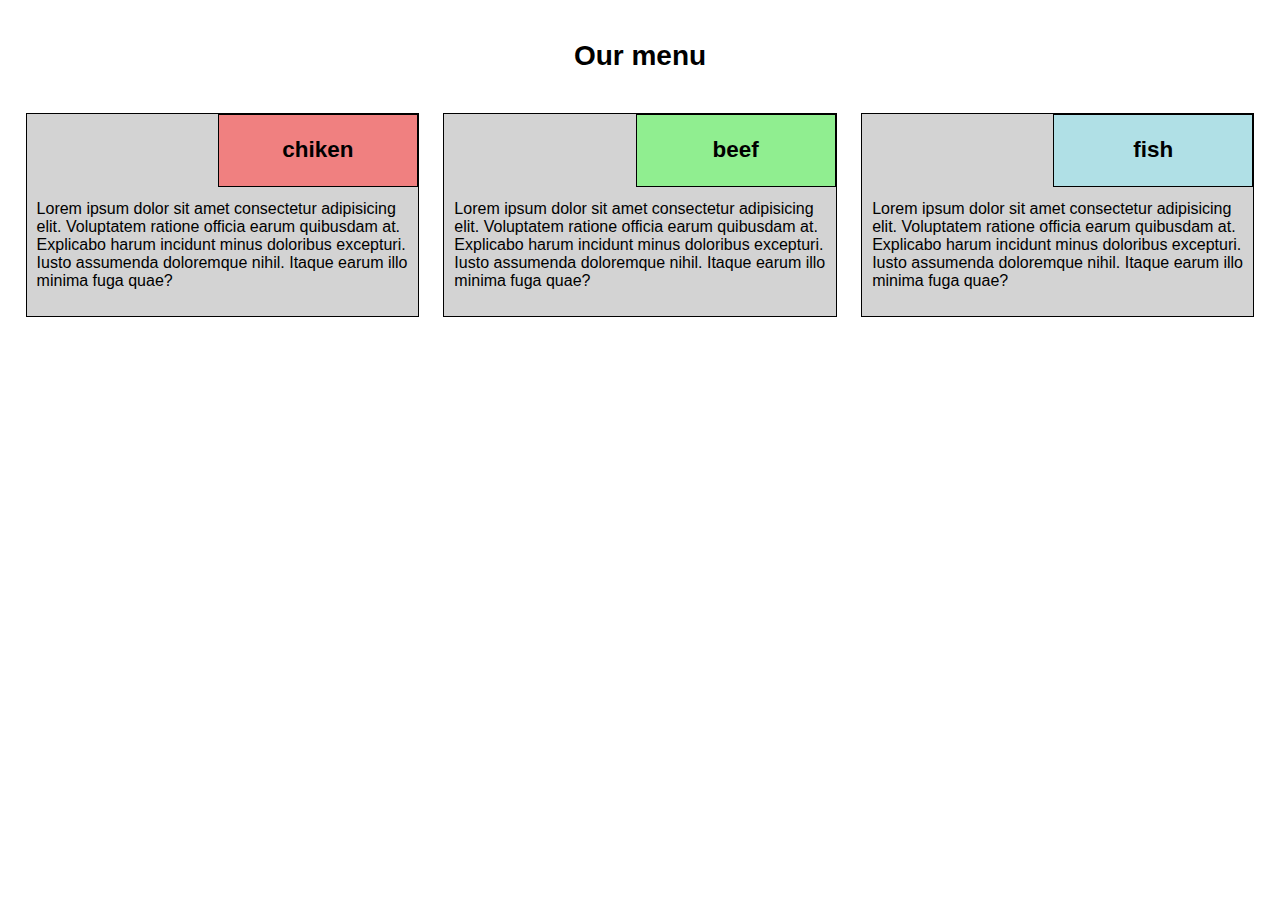
==== module2-solution/index.htm @ 59535e03 "completed assignment" ====
<!DOCTYPE html>
<html lang="en">
<head>
    <meta charset="UTF-8">
    <meta http-equiv="X-UA-Compatible" content="IE=edge">
    <meta name="viewport" content="width=device-width, initial-scale=1.0">
    <title>module2-assignment</title>
    <link rel="stylesheet" href="style.css">
</head>
<body>
    <h1>Our menu</h1>
    <div class="container">
        <div class="left">
            <div class="sectionheading"><h3>chiken</h3></div>
            <p>Lorem ipsum dolor sit amet consectetur adipisicing elit. Voluptatem ratione officia earum quibusdam at. Explicabo harum incidunt minus doloribus excepturi. Iusto assumenda doloremque nihil. Itaque earum illo minima fuga quae?

            </p>

        </div>
        <div class="center">
            <div class="sectionheading"><h3>beef</h3></div>
            <p>Lorem ipsum dolor sit amet consectetur adipisicing elit. Voluptatem ratione officia earum quibusdam at. Explicabo harum incidunt minus doloribus excepturi. Iusto assumenda doloremque nihil. Itaque earum illo minima fuga quae?
                
            </p>
        </div>
        <div class="right">
            <div class="sectionheading"><h3>fish</h3></div>

            <p>Lorem ipsum dolor sit amet consectetur adipisicing elit. Voluptatem ratione officia earum quibusdam at. Explicabo harum incidunt minus doloribus excepturi. Iusto assumenda doloremque nihil. Itaque earum illo minima fuga quae?
                
            </p>
        </div>
        </div>
    
</body>
</html>
---- module2-solution/style.css ----
*{
            box-sizing: border-box;
        }

        body {
            margin: 0;
            padding: 0;
            font-family: Arial, Helvetica, sans-serif;
            
        }

        h1 {
            text-align: center;
            margin-top: 40px;
            font-size: 175%;
        }

        .container {
            width: 96%;
            margin: 2%;
            clear: left;
            overflow: auto;
        }

        .sectionheading {
            font-size: 120%;
            text-align: center;
            border: 1px solid black;
            background-color: powderblue;
            padding: 0px 50px;
            width: 200px;
            position: absolute;
            top: 0;
            right: 0 
        }

        .left .sectionheading  {
            background-color: lightcoral;
        }

        .center .sectionheading  {
            background-color: lightgreen;
        }


        .left {
            float: left;
            width: 32%;
            border: 1px solid black;
            padding: 70px 10px 10px 10px ; 
            margin-left: 0;
            margin-right: 0;
            position: relative;
            background-color: lightgray;
            margin-top: 15px;
        }
        .center {
            float: left;
            width: 32%;
            border: 1px solid black;
            padding: 70px 10px 10px 10px ; 
            margin-left: 2%;
            margin-right: 2%;
            position: relative;
            background-color: lightgray;
            margin-top: 15px;
        }
        
        .right {
            float: left;
            width: 32%;
            border: 1px solid black;
            padding: 70px 10px 10px 10px ;
            margin-top: 15px;
            position: relative;
            background-color: lightgray;
        } 

        @media  (max-width:768px) {
            .left , .center, .right {
                width: 100%;
                margin-left: 0;
            }
        }
    
        @media  (min-width: 768px) and (max-width:991px) {
            .right {
                width: 100%;
            }
            .left {
                width: 49%;
                margin-right: 1%;
            }
            .center {
                width: 49%;
                margin-right: 0;
                margin-left: 1%;
            }
        }
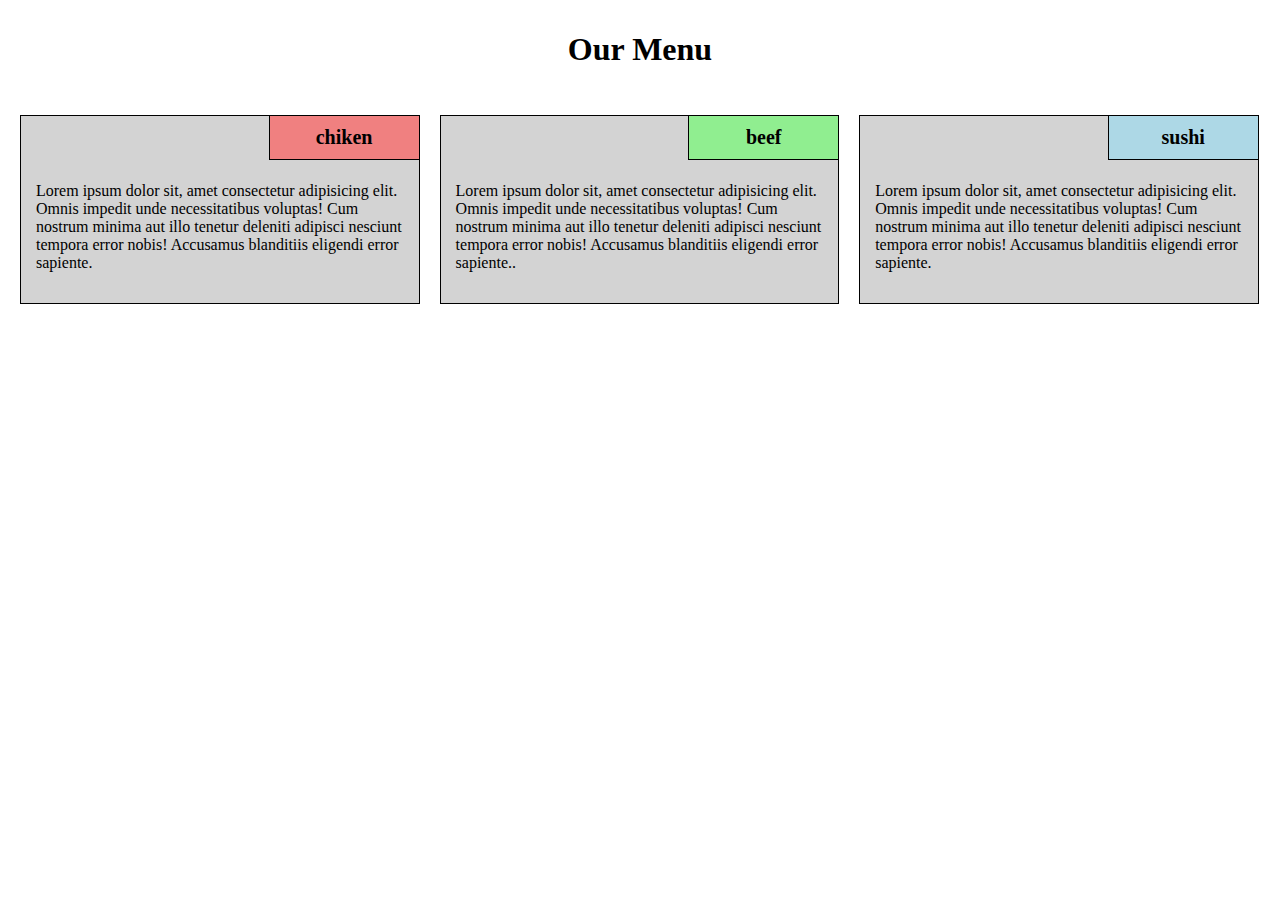
==== commit bd925b30: "some changes" ====
--- a/module2-solution/index.htm
+++ b/module2-solution/index.htm
@@ -8,29 +8,32 @@
     <link rel="stylesheet" href="style.css">
 </head>
 <body>
-    <h1>Our menu</h1>
-    <div class="container">
+    <h1>Our Menu</h1>
+    <div class="cont">
         <div class="left">
-            <div class="sectionheading"><h3>chiken</h3></div>
-            <p>Lorem ipsum dolor sit amet consectetur adipisicing elit. Voluptatem ratione officia earum quibusdam at. Explicabo harum incidunt minus doloribus excepturi. Iusto assumenda doloremque nihil. Itaque earum illo minima fuga quae?
+            <div class="card">
+                <div class="sectiontitle">chiken</div>
+                <p>Lorem ipsum dolor sit, amet consectetur adipisicing elit. Omnis impedit unde necessitatibus voluptas! Cum nostrum minima aut illo tenetur deleniti adipisci nesciunt tempora error nobis! Accusamus blanditiis eligendi error sapiente.
+            </p>
+            </div>
+        </div>
 
+        <div class="center">
+            <div class="card">
+                <div class="sectiontitle">beef</div>
+                <p>Lorem ipsum dolor sit, amet consectetur adipisicing elit. Omnis impedit unde necessitatibus voluptas! Cum nostrum minima aut illo tenetur deleniti adipisci nesciunt tempora error nobis! Accusamus blanditiis eligendi error sapiente..
             </p>
+            </div>
+        </div>
 
+        <div class="right">   
+            <div class="card">
+                <div class="sectiontitle">sushi</div> 
+                <p>Lorem ipsum dolor sit, amet consectetur adipisicing elit. Omnis impedit unde necessitatibus voluptas! Cum nostrum minima aut illo tenetur deleniti adipisci nesciunt tempora error nobis! Accusamus blanditiis eligendi error sapiente.
+            </p>
+            </div>
         </div>
-        <div class="center">
-            <div class="sectionheading"><h3>beef</h3></div>
-            <p>Lorem ipsum dolor sit amet consectetur adipisicing elit. Voluptatem ratione officia earum quibusdam at. Explicabo harum incidunt minus doloribus excepturi. Iusto assumenda doloremque nihil. Itaque earum illo minima fuga quae?
-                
-            </p>
-        </div>
-        <div class="right">
-            <div class="sectionheading"><h3>fish</h3></div>
-
-            <p>Lorem ipsum dolor sit amet consectetur adipisicing elit. Voluptatem ratione officia earum quibusdam at. Explicabo harum incidunt minus doloribus excepturi. Iusto assumenda doloremque nihil. Itaque earum illo minima fuga quae?
-                
-            </p>
-        </div>
-        </div>
-    
+    </div>
+</div>    
 </body>
 </html>--- a/module2-solution/style.css
+++ b/module2-solution/style.css
@@ -1,104 +1,84 @@
+* {
+    box-sizing: border-box;
+}
 
-        *{
-            box-sizing: border-box;
-        }
+body {
+    margin: 0;
+    padding: 0;
+}
 
-        body {
-            margin: 0;
-            padding: 0;
-            font-family: Arial, Helvetica, sans-serif;
-            
-        }
+h1 {
+    text-align: center;
+    padding: 10px 0 5px 0;
+}
 
-        h1 {
-            text-align: center;
-            margin-top: 40px;
-            font-size: 175%;
-        }
+.cont {
+    width: 100%;
+    padding: 10px;
+    overflow: hidden;
+}
 
-        .container {
-            width: 96%;
-            margin: 2%;
-            clear: left;
-            overflow: auto;
-        }
+div {
+    float: left;
+    width: 33.3%;
+    padding: 10px;
+    overflow: hidden;
+}
 
-        .sectionheading {
-            font-size: 120%;
-            text-align: center;
-            border: 1px solid black;
-            background-color: powderblue;
-            padding: 0px 50px;
-            width: 200px;
-            position: absolute;
-            top: 0;
-            right: 0 
-        }
+.sectiontitle {
+    width: 150px;
+    position: absolute;
+    top: 0;
+    right: 0;
+    text-align: center;
+    font-size: 125%;
+    font-weight: 600;
+    background-color: lightcoral;
+    border-bottom: 1px solid black;
+    border-left: 1px solid black;
+}
 
-        .left .sectionheading  {
-            background-color: lightcoral;
-        }
+.center .sectiontitle {
+    background-color: lightgreen;
+}
 
-        .center .sectionheading  {
-            background-color: lightgreen;
-        }
+.right .sectiontitle {
+    background-color: lightblue;
+}
+
+.card {
+    float: left;
+    position: relative;
+    width: 100%;
+    padding: 50px 15px 15px 15px;
+    background-color: lightgray;
+    border: 1px solid black;
+}
 
 
-        .left {
-            float: left;
-            width: 32%;
-            border: 1px solid black;
-            padding: 70px 10px 10px 10px ; 
-            margin-left: 0;
-            margin-right: 0;
-            position: relative;
-            background-color: lightgray;
-            margin-top: 15px;
-        }
-        .center {
-            float: left;
-            width: 32%;
-            border: 1px solid black;
-            padding: 70px 10px 10px 10px ; 
-            margin-left: 2%;
-            margin-right: 2%;
-            position: relative;
-            background-color: lightgray;
-            margin-top: 15px;
-        }
-        
-        .right {
-            float: left;
-            width: 32%;
-            border: 1px solid black;
-            padding: 70px 10px 10px 10px ;
-            margin-top: 15px;
-            position: relative;
-            background-color: lightgray;
-        } 
 
-        @media  (max-width:768px) {
-            .left , .center, .right {
-                width: 100%;
-                margin-left: 0;
-            }
-        }
+@media (min-width:767px) and (max-width:992px) {
+    div {
+        width: 50%;
+    }
+
+    div.right {
+        width: 100%;
+    }
     
-        @media  (min-width: 768px) and (max-width:991px) {
-            .right {
-                width: 100%;
-            }
-            .left {
-                width: 49%;
-                margin-right: 1%;
-            }
-            .center {
-                width: 49%;
-                margin-right: 0;
-                margin-left: 1%;
-            }
-        }
+}
+@media (min-width:992px) {
+    div {
+        width: 33.3%;
+    }
+    div.right {
+        width: 33.3%;
+    }
     
+}
 
-      
-
+@media (max-width:767px) {
+    div {
+        width: 100%;
+    }
+}